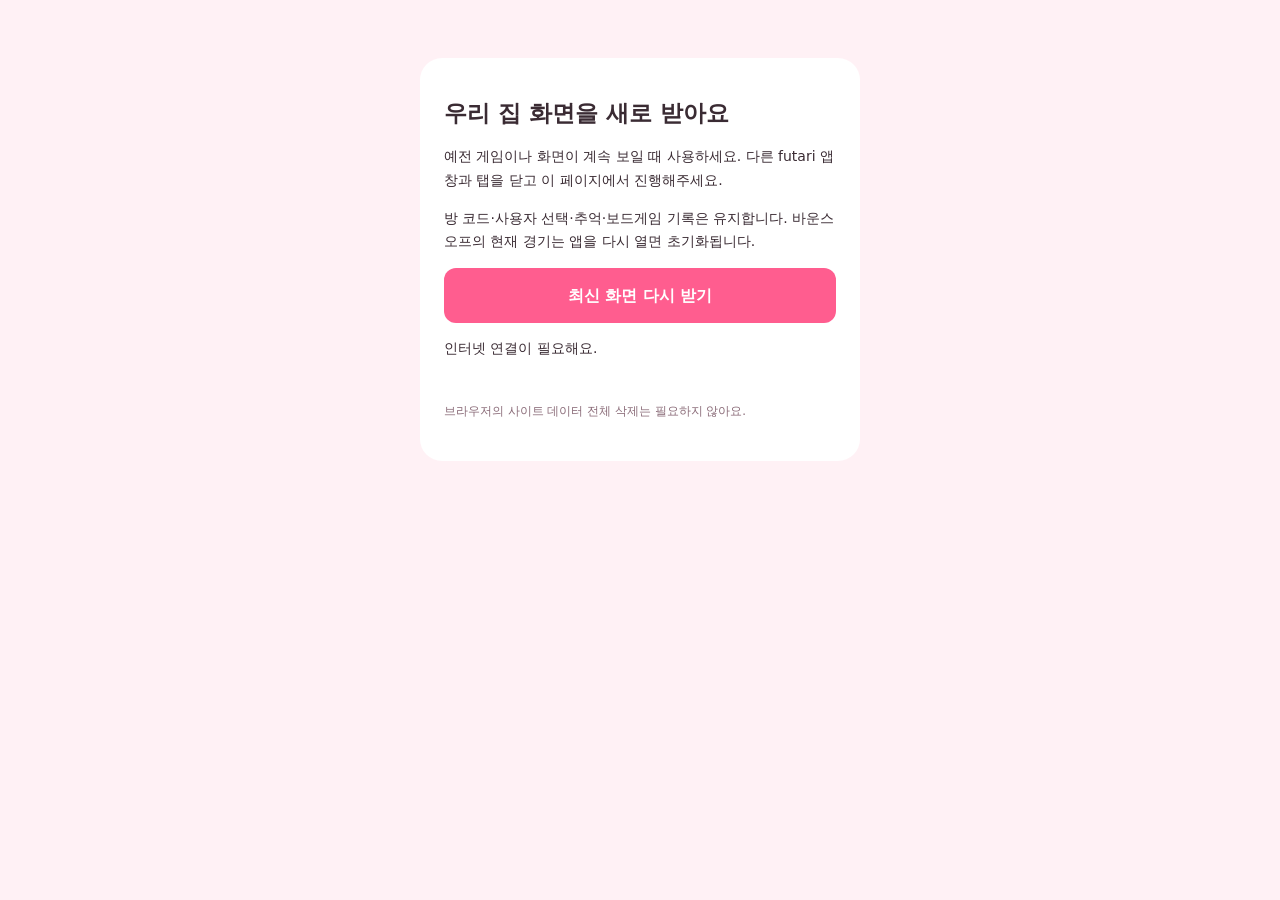
==== recover.html @ 75e2f11a "PWA 캐시 복구와 온라인 갱신 추가" ====
<!DOCTYPE html>
<html lang="ko">
<head>
  <meta charset="utf-8">
  <meta name="viewport" content="width=device-width,initial-scale=1">
  <meta name="robots" content="noindex">
  <title>futari · 최신 화면 다시 받기</title>
  <style>
    * {box-sizing:border-box} body {margin:0;padding:28px 20px;background:#fff1f5;color:#3a2b33;font-family:system-ui,sans-serif;line-height:1.7}
    main {max-width:440px;margin:30px auto;background:#fff;border-radius:22px;padding:24px}
    h1 {font-size:23px;line-height:1.4} p {font-size:14px} button,a {font:inherit}
    button {width:100%;padding:14px;background:#ff5d8f;color:#fff;border:0;border-radius:12px;cursor:pointer;font-weight:700}
    button:disabled {opacity:.5} a {color:#b12c62} #status {min-height:48px} small {color:#8a6b78}
  </style>
</head>
<body>
  <main>
    <h1>우리 집 화면을 새로 받아요</h1>
    <p>예전 게임이나 화면이 계속 보일 때 사용하세요. 다른 futari 앱 창과 탭을 닫고 이 페이지에서 진행해주세요.</p>
    <p>방 코드·사용자 선택·추억·보드게임 기록은 유지합니다. 바운스오프의 현재 경기는 앱을 다시 열면 초기화됩니다.</p>
    <button id="recover" type="button">최신 화면 다시 받기</button>
    <p id="status" role="status" aria-live="polite">인터넷 연결이 필요해요.</p>
    <a id="open-app" href="./" hidden>futari 다시 열기 →</a>
    <p><small>브라우저의 사이트 데이터 전체 삭제는 필요하지 않아요.</small></p>
  </main>
  <script src="./recovery.js"></script>
</body>
</html>
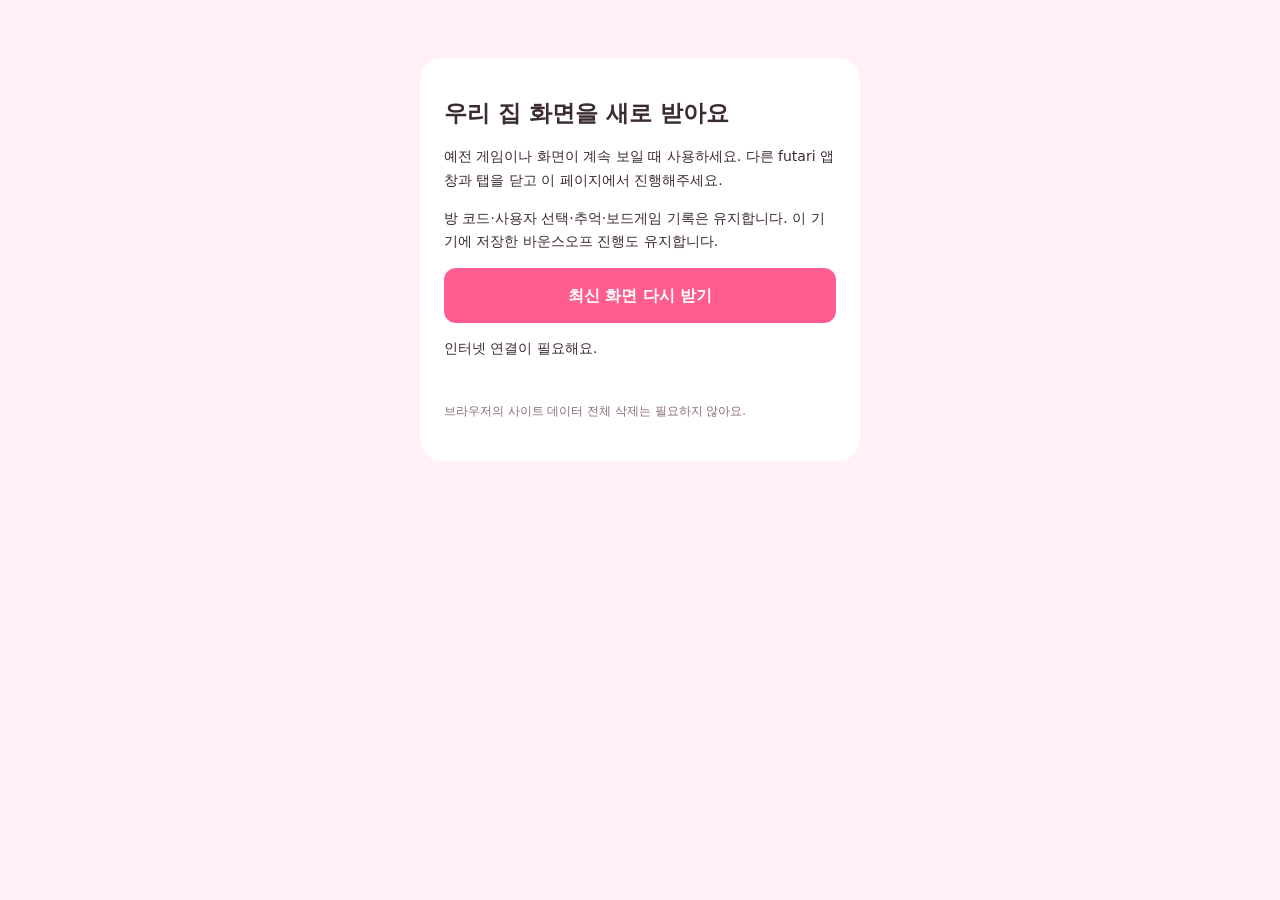
==== commit 4e4a969e: "독립 보드게임 탭과 게임 품질 개선" ====
--- a/recover.html
+++ b/recover.html
@@ -17,7 +17,7 @@
   <main>
     <h1>우리 집 화면을 새로 받아요</h1>
     <p>예전 게임이나 화면이 계속 보일 때 사용하세요. 다른 futari 앱 창과 탭을 닫고 이 페이지에서 진행해주세요.</p>
-    <p>방 코드·사용자 선택·추억·보드게임 기록은 유지합니다. 바운스오프의 현재 경기는 앱을 다시 열면 초기화됩니다.</p>
+    <p>방 코드·사용자 선택·추억·보드게임 기록은 유지합니다. 이 기기에 저장한 바운스오프 진행도 유지합니다.</p>
     <button id="recover" type="button">최신 화면 다시 받기</button>
     <p id="status" role="status" aria-live="polite">인터넷 연결이 필요해요.</p>
     <a id="open-app" href="./" hidden>futari 다시 열기 →</a>
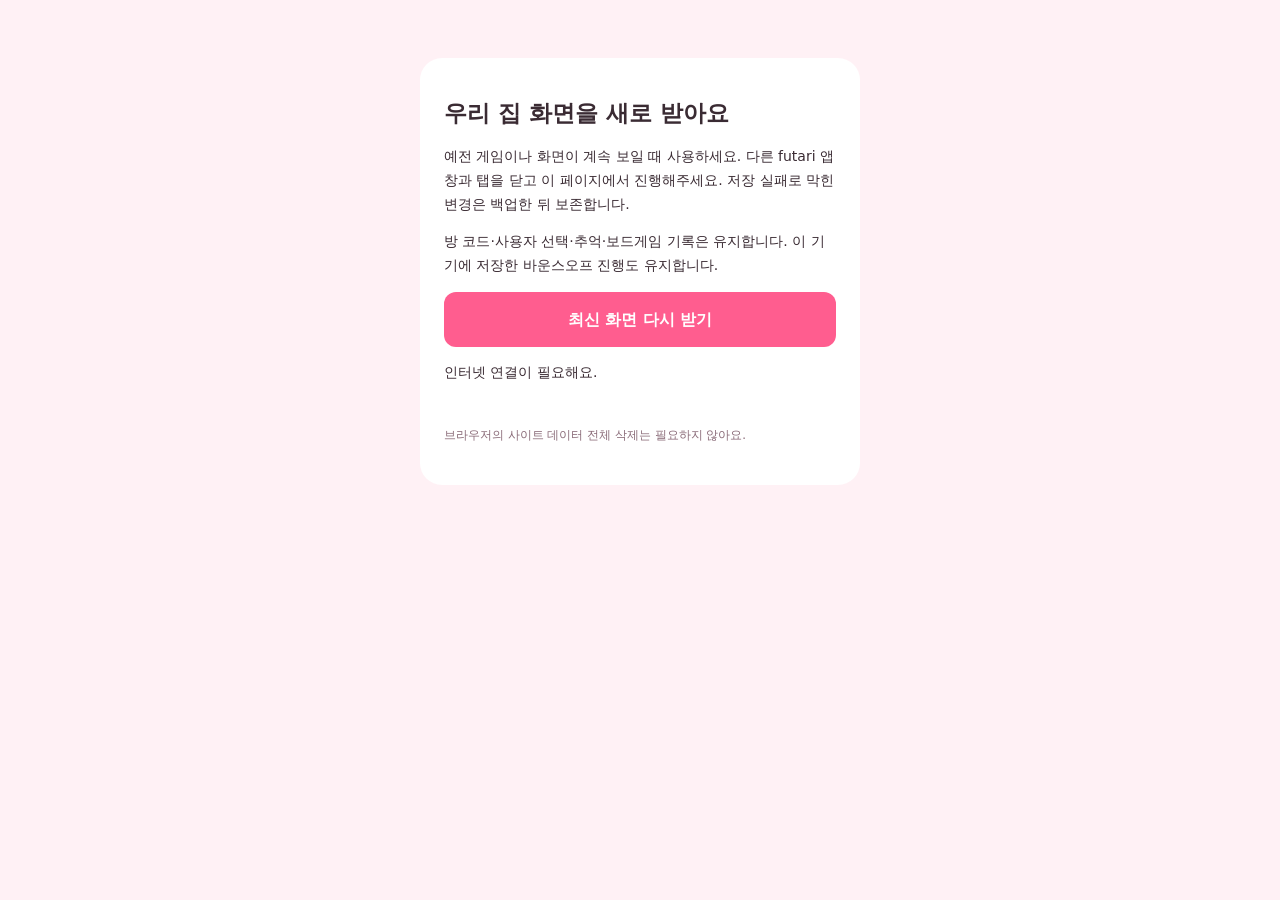
==== commit 660caacb: "Save room changes with atomic patches and remove date recommendations" ====
--- a/recover.html
+++ b/recover.html
@@ -16,13 +16,14 @@
 <body>
   <main>
     <h1>우리 집 화면을 새로 받아요</h1>
-    <p>예전 게임이나 화면이 계속 보일 때 사용하세요. 다른 futari 앱 창과 탭을 닫고 이 페이지에서 진행해주세요.</p>
+    <p>예전 게임이나 화면이 계속 보일 때 사용하세요. 다른 futari 앱 창과 탭을 닫고 이 페이지에서 진행해주세요. 저장 실패로 막힌 변경은 백업한 뒤 보존합니다.</p>
     <p>방 코드·사용자 선택·추억·보드게임 기록은 유지합니다. 이 기기에 저장한 바운스오프 진행도 유지합니다.</p>
     <button id="recover" type="button">최신 화면 다시 받기</button>
     <p id="status" role="status" aria-live="polite">인터넷 연결이 필요해요.</p>
     <a id="open-app" href="./" hidden>futari 다시 열기 →</a>
     <p><small>브라우저의 사이트 데이터 전체 삭제는 필요하지 않아요.</small></p>
   </main>
-  <script src="./recovery.js"></script>
+  <script src="./preservation.js?futari_recovery=patch-v1"></script>
+  <script src="./recovery.js?futari_recovery=patch-v1"></script>
 </body>
 </html>
